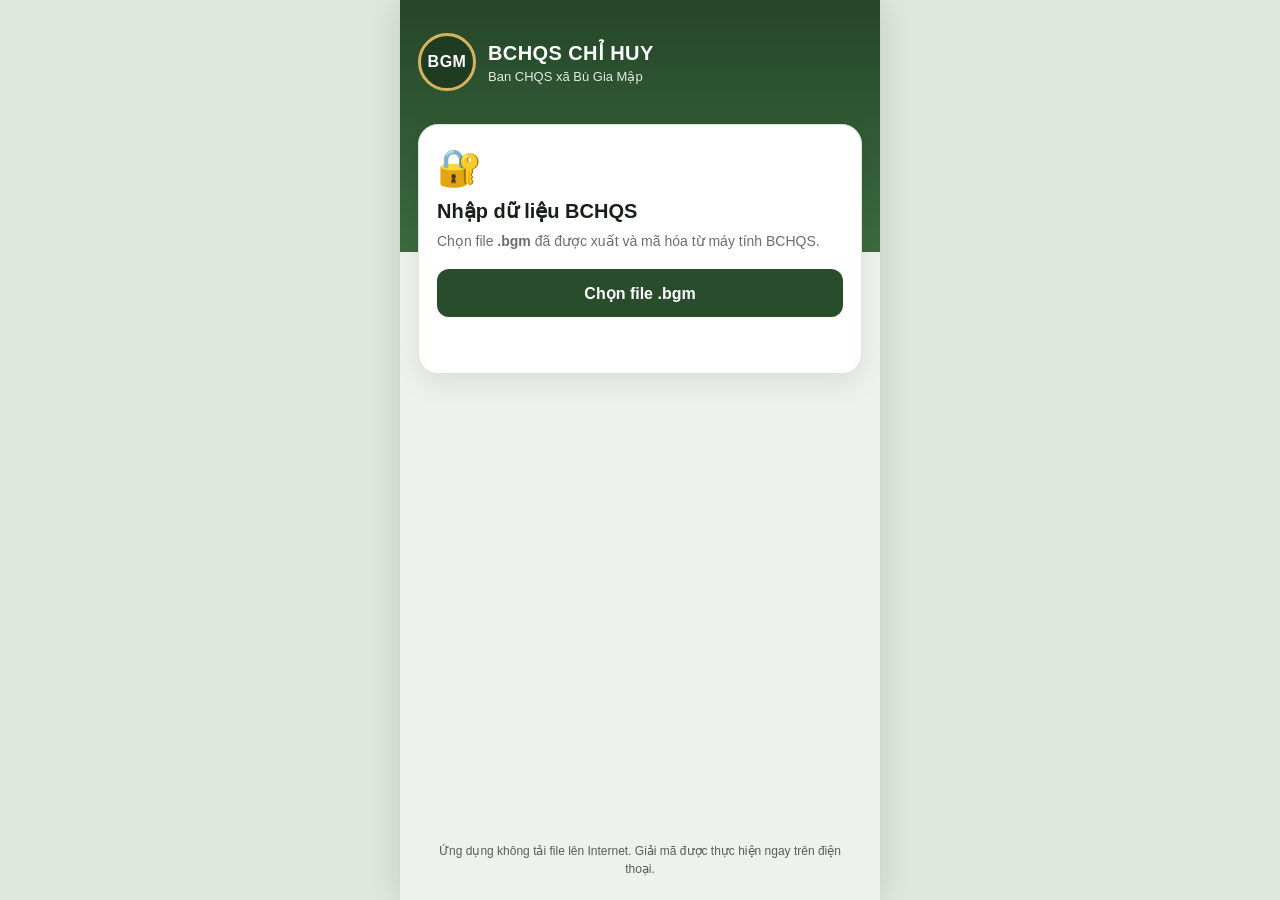
==== index.html @ dd9fc285 "Add files via upload" ====
<!doctype html>
<html lang="vi">
<head>
  <meta charset="utf-8">
  <meta name="viewport" content="width=device-width,initial-scale=1,maximum-scale=1,user-scalable=no,viewport-fit=cover">
  <meta name="theme-color" content="#294d2c">
  <meta name="apple-mobile-web-app-capable" content="yes">
  <meta name="apple-mobile-web-app-status-bar-style" content="black-translucent">
  <meta name="apple-mobile-web-app-title" content="BCHQS Chỉ huy">
  <title>BCHQS Chỉ huy</title>
  <link rel="manifest" href="./manifest.webmanifest">
  <link rel="apple-touch-icon" href="./icons/icon-180.png">
  <link rel="icon" href="./icons/icon-192.png">
  <link rel="stylesheet" href="./style.css">
</head>
<body>
  <div id="app" class="app-shell">
    <section id="gate" class="gate screen active">
      <div class="brand-card">
        <div class="brand-mark">BGM</div>
        <div>
          <h1>BCHQS CHỈ HUY</h1>
          <p>Ban CHQS xã Bù Gia Mập</p>
        </div>
      </div>

      <div class="gate-card">
        <div class="lock-icon">🔐</div>
        <h2 id="gateTitle">Nhập dữ liệu BCHQS</h2>
        <p id="gateHint">Chọn file <b>.bgm</b> đã được xuất và mã hóa từ máy tính BCHQS.</p>

        <label class="file-btn">
          <input id="bgmFile" type="file" accept=".bgm,application/octet-stream,application/json" hidden>
          <span>Chọn file .bgm</span>
        </label>

        <div id="selectedFile" class="selected-file hidden"></div>

        <div id="passwordBlock" class="password-block hidden">
          <label for="password">Mật khẩu mở khóa</label>
          <div class="password-row">
            <input id="password" type="password" inputmode="text" autocomplete="off" placeholder="Nhập mật khẩu">
            <button id="togglePassword" class="icon-btn" type="button" aria-label="Hiện mật khẩu">👁</button>
          </div>
          <button id="unlockBtn" class="primary-btn" type="button">Mở khóa dữ liệu</button>
        </div>

        <button id="reuseBtn" class="secondary-btn hidden" type="button">Mở file đã lưu trên máy</button>
        <div id="gateMsg" class="message"></div>
      </div>

      <div class="privacy-note">Ứng dụng không tải file lên Internet. Giải mã được thực hiện ngay trên điện thoại.</div>
    </section>

    <section id="main" class="screen main-screen">
      <header class="topbar">
        <div>
          <div class="eyebrow">BCHQS CHỈ HUY</div>
          <div id="syncTime" class="sync-time">Chưa có dữ liệu</div>
        </div>
        <div class="top-actions">
          <button id="importAgainBtn" class="top-btn" type="button" title="Nhập file mới">↻</button>
          <button id="lockBtn" class="top-btn" type="button" title="Khóa">🔒</button>
        </div>
      </header>

      <div id="staleBanner" class="stale-banner hidden"></div>
      <div id="offlineBanner" class="offline-banner hidden">Đang ngoại tuyến · dữ liệu trong máy vẫn xem được</div>

      <main id="content" class="content-scroll">
        <section class="tab-page active" data-page="overview">
          <div id="kpis" class="kpi-grid"></div>
          <div class="panel">
            <div class="panel-title">Cần chú ý</div>
            <div id="attentionList" class="list-stack"></div>
          </div>
          <div class="panel">
            <div class="panel-title">Nhiệm vụ gần hạn</div>
            <div id="nearDueList" class="list-stack"></div>
          </div>
        </section>

        <section class="tab-page" data-page="tasks">
          <div class="search-wrap"><input id="taskSearch" class="search-input" placeholder="Tìm nhiệm vụ, người thực hiện..."></div>
          <div id="taskList" class="list-stack"></div>
        </section>

        <section class="tab-page" data-page="guard">
          <div id="guardList" class="list-stack"></div>
        </section>

        <section class="tab-page" data-page="alerts">
          <div id="alertList" class="list-stack"></div>
        </section>
      </main>

      <nav class="bottom-nav">
        <button class="nav-btn active" data-nav="overview"><span>⌂</span><small>Tổng quan</small></button>
        <button class="nav-btn" data-nav="tasks"><span>✓</span><small>Nhiệm vụ</small></button>
        <button class="nav-btn" data-nav="guard"><span>◉</span><small>Trực gác</small></button>
        <button class="nav-btn" data-nav="alerts"><span>!</span><small>Cảnh báo</small></button>
      </nav>
    </section>
  </div>

  <div id="detailModal" class="modal-back hidden" role="dialog" aria-modal="true">
    <div class="modal-card">
      <div class="modal-head">
        <strong id="detailTitle">Chi tiết</strong>
        <button id="detailClose" class="close-btn" type="button">×</button>
      </div>
      <div id="detailBody" class="modal-body"></div>
    </div>
  </div>

  <script src="./app.js"></script>
</body>
</html>
---- style.css ----
:root{
  --green:#294d2c;--green2:#3e6840;--gold:#d7b25a;--bg:#eef2ec;--card:#fff;--text:#172018;--muted:#667168;
  --danger:#a92e2e;--warn:#9b6d18;--ok:#2e6d3a;--border:#dfe5dc;
}
*{box-sizing:border-box;-webkit-tap-highlight-color:transparent}
html,body{margin:0;width:100%;height:100%;overflow:hidden;background:#dfe6dc;font-family:-apple-system,BlinkMacSystemFont,"Segoe UI",Roboto,Arial,sans-serif;color:var(--text);touch-action:pan-y}
body{-webkit-user-select:none;user-select:none;overscroll-behavior:none}
input,textarea{-webkit-user-select:text;user-select:text}
button,input{font:inherit}
button{touch-action:manipulation}
.app-shell{width:100%;max-width:480px;height:100dvh;margin:0 auto;background:var(--bg);overflow:hidden;position:relative;box-shadow:0 0 28px rgba(0,0,0,.12)}
.screen{display:none;height:100%;width:100%}.screen.active{display:flex}
.gate{flex-direction:column;padding:calc(18px + env(safe-area-inset-top)) 18px calc(22px + env(safe-area-inset-bottom));gap:18px;background:linear-gradient(180deg,#254628 0,#3c6b40 28%,#eef2ec 28%)}
.brand-card{display:flex;align-items:center;gap:12px;color:#fff;min-height:88px}.brand-mark{width:58px;height:58px;border-radius:50%;border:3px solid var(--gold);display:grid;place-items:center;font-weight:900;background:#1f3b22;letter-spacing:.5px}.brand-card h1{margin:0;font-size:20px;letter-spacing:.4px}.brand-card p{margin:4px 0 0;opacity:.88;font-size:13px}
.gate-card{background:#fff;border:1px solid var(--border);border-radius:20px;padding:22px 18px;box-shadow:0 10px 28px rgba(0,0,0,.08)}.lock-icon{font-size:36px}.gate-card h2{margin:10px 0 8px;font-size:20px}.gate-card p{margin:0 0 18px;color:var(--muted);line-height:1.45;font-size:14px}
.file-btn,.primary-btn,.secondary-btn{display:flex;align-items:center;justify-content:center;width:100%;min-height:48px;border-radius:12px;font-weight:750;border:0;cursor:pointer}.file-btn,.primary-btn{background:var(--green);color:#fff}.secondary-btn{margin-top:10px;background:#eef3ed;color:var(--green);border:1px solid #cfd8cd}.selected-file{margin:14px 0 0;padding:12px;border-radius:10px;background:#f4f7f3;color:#344039;font-size:13px;word-break:break-word;border:1px solid #e2e8e0}.password-block{margin-top:14px}.password-block label{display:block;font-size:13px;font-weight:700;margin-bottom:7px}.password-row{display:flex;gap:8px;margin-bottom:10px}.password-row input{flex:1;min-width:0;border:1px solid #cfd8cd;border-radius:11px;padding:0 13px;height:46px;font-size:16px;background:#fff}.password-row input:focus,.search-input:focus{outline:2px solid rgba(62,104,64,.25);border-color:var(--green2)}.icon-btn{width:46px;border-radius:11px;border:1px solid #cfd8cd;background:#fff}.message{min-height:22px;margin-top:12px;font-size:13px;font-weight:650;line-height:1.4}.message.error{color:var(--danger)}.message.ok{color:var(--ok)}.privacy-note{margin-top:auto;text-align:center;color:#536058;font-size:12px;line-height:1.5;padding:0 10px}.hidden{display:none!important}
.main-screen{flex-direction:column;background:var(--bg)}.topbar{flex:0 0 auto;padding:calc(11px + env(safe-area-inset-top)) 14px 11px;background:var(--green);color:#fff;display:flex;justify-content:space-between;align-items:center;gap:12px;border-bottom:3px solid var(--gold)}.eyebrow{font-size:12px;font-weight:850;letter-spacing:.7px}.sync-time{font-size:12px;opacity:.88;margin-top:3px}.top-actions{display:flex;gap:8px}.top-btn{width:39px;height:39px;border-radius:10px;border:1px solid rgba(255,255,255,.22);background:rgba(255,255,255,.10);color:#fff;font-size:17px}.stale-banner,.offline-banner{padding:7px 12px;text-align:center;font-size:12px;font-weight:750}.stale-banner{background:#fff2cf;color:#76530d;border-bottom:1px solid #f1dda6}.offline-banner{background:#e9eef7;color:#39516f;border-bottom:1px solid #d9e1ee}
.content-scroll{flex:1;overflow-y:auto;overflow-x:hidden;padding:12px 12px calc(88px + env(safe-area-inset-bottom));-webkit-overflow-scrolling:touch;overscroll-behavior:contain}.tab-page{display:none}.tab-page.active{display:block}.kpi-grid{display:grid;grid-template-columns:1fr 1fr;gap:10px}.kpi{background:#fff;border:1px solid var(--border);border-radius:15px;padding:14px;min-height:94px;box-shadow:0 3px 12px rgba(0,0,0,.04)}.kpi small{display:block;color:var(--muted);font-size:11px;font-weight:800;line-height:1.25}.kpi strong{display:block;font-size:28px;margin-top:8px}.kpi.warn strong{color:var(--warn)}.kpi.danger strong{color:var(--danger)}.panel{margin-top:12px;background:#fff;border:1px solid var(--border);border-radius:15px;overflow:hidden}.panel-title{font-size:14px;font-weight:850;padding:13px 14px;border-bottom:1px solid var(--border);background:#fafcf9}.list-stack{display:flex;flex-direction:column;gap:9px}.panel .list-stack{padding:10px}.item-card{background:#fff;border:1px solid var(--border);border-radius:13px;padding:12px;box-shadow:0 2px 8px rgba(0,0,0,.035)}.item-card.clickable{cursor:pointer}.item-top{display:flex;justify-content:space-between;gap:8px;align-items:flex-start}.item-title{font-size:14px;font-weight:800;line-height:1.35}.item-sub{margin-top:5px;color:var(--muted);font-size:12px;line-height:1.4}.badge{display:inline-flex;align-items:center;justify-content:center;white-space:nowrap;border-radius:999px;padding:4px 7px;font-size:10px;font-weight:850}.badge.ok{background:#e8f4e9;color:#2f6c39}.badge.warn{background:#fff1cf;color:#855d11}.badge.danger{background:#fde6e6;color:#9a2d2d}.badge.muted{background:#eef1ee;color:#59645c}.meta-row{display:flex;gap:7px;flex-wrap:wrap;margin-top:8px}.meta-chip{font-size:11px;padding:4px 7px;border-radius:8px;background:#f3f6f2;color:#566157}.search-wrap{position:sticky;top:0;z-index:2;padding-bottom:10px;background:linear-gradient(var(--bg) 75%,rgba(238,242,236,0))}.search-input{width:100%;height:44px;border-radius:12px;border:1px solid #cfd8cd;padding:0 13px;background:#fff;font-size:15px}.empty{padding:22px 12px;text-align:center;color:var(--muted);font-size:13px}
.bottom-nav{position:absolute;left:0;right:0;bottom:0;height:calc(66px + env(safe-area-inset-bottom));padding:6px 8px env(safe-area-inset-bottom);display:grid;grid-template-columns:repeat(4,1fr);background:rgba(255,255,255,.96);border-top:1px solid #d8dfd6;backdrop-filter:blur(10px)}.nav-btn{border:0;background:transparent;color:#687269;display:flex;flex-direction:column;align-items:center;justify-content:center;gap:2px;border-radius:10px}.nav-btn span{font-size:19px;font-weight:900}.nav-btn small{font-size:10px;font-weight:800}.nav-btn.active{color:var(--green);background:#eef4ed}
.modal-back{position:fixed;inset:0;background:rgba(0,0,0,.42);display:flex;align-items:flex-end;justify-content:center;z-index:50;touch-action:none}.modal-card{width:100%;max-width:480px;max-height:82dvh;background:#fff;border-radius:20px 20px 0 0;overflow:hidden;box-shadow:0 -10px 30px rgba(0,0,0,.2);padding-bottom:env(safe-area-inset-bottom)}.modal-head{display:flex;align-items:center;justify-content:space-between;padding:15px 16px;border-bottom:1px solid var(--border)}.modal-head strong{font-size:16px}.close-btn{width:34px;height:34px;border:0;border-radius:50%;background:#eef1ee;font-size:23px;color:#344037}.modal-body{padding:14px 16px;overflow-y:auto;max-height:calc(82dvh - 64px);-webkit-overflow-scrolling:touch}.detail-row{padding:10px 0;border-bottom:1px solid #edf0ec}.detail-row:last-child{border-bottom:0}.detail-row small{display:block;color:var(--muted);font-weight:700;margin-bottom:4px}.detail-row div{font-size:14px;line-height:1.45;word-break:break-word}
@media (orientation:landscape) and (max-height:520px){.bottom-nav{height:56px;padding-bottom:0}.content-scroll{padding-bottom:68px}.gate{overflow-y:auto}}
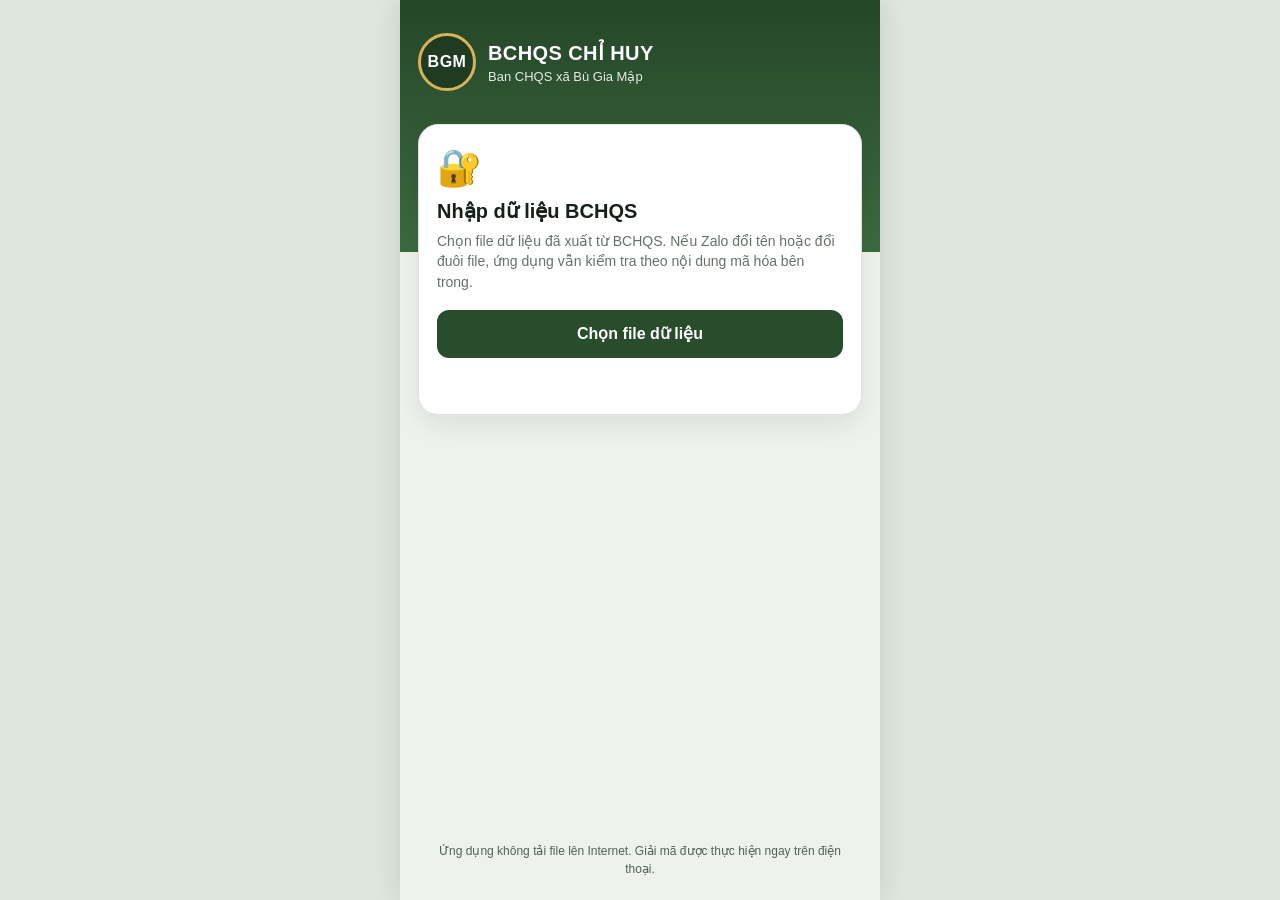
==== commit f1a88d49: "Add files via upload" ====
--- a/index.html
+++ b/index.html
@@ -27,11 +27,11 @@
       <div class="gate-card">
         <div class="lock-icon">🔐</div>
         <h2 id="gateTitle">Nhập dữ liệu BCHQS</h2>
-        <p id="gateHint">Chọn file <b>.bgm</b> đã được xuất và mã hóa từ máy tính BCHQS.</p>
+        <p id="gateHint">Chọn file dữ liệu đã xuất từ BCHQS. Nếu Zalo đổi tên hoặc đổi đuôi file, ứng dụng vẫn kiểm tra theo nội dung mã hóa bên trong.</p>
 
         <label class="file-btn">
-          <input id="bgmFile" type="file" accept=".bgm,application/octet-stream,application/json" hidden>
-          <span>Chọn file .bgm</span>
+          <input id="bgmFile" type="file" hidden>
+          <span>Chọn file dữ liệu</span>
         </label>
 
         <div id="selectedFile" class="selected-file hidden"></div>
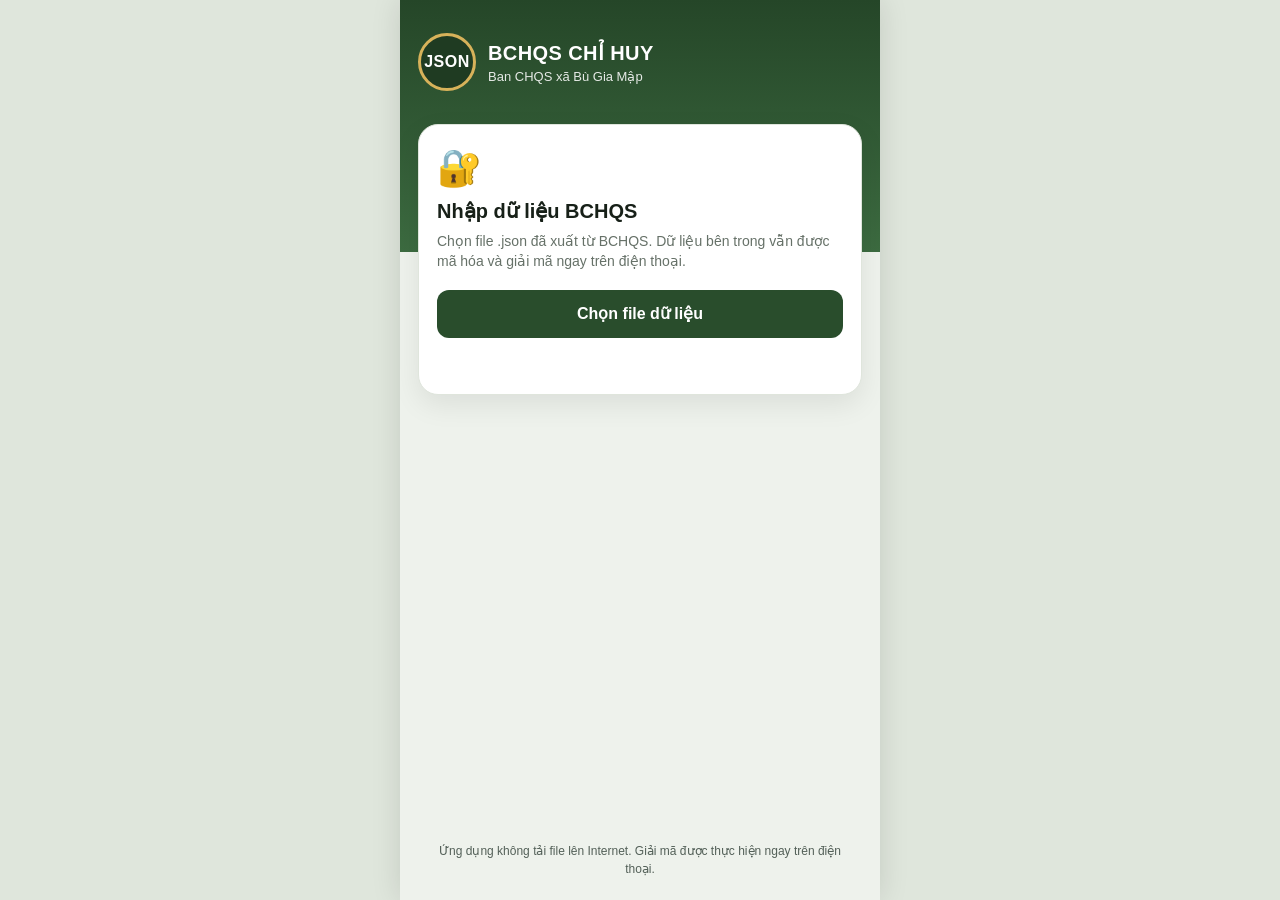
==== commit 53cb3ab3: "Add files via upload" ====
--- a/index.html
+++ b/index.html
@@ -17,7 +17,7 @@
   <div id="app" class="app-shell">
     <section id="gate" class="gate screen active">
       <div class="brand-card">
-        <div class="brand-mark">BGM</div>
+        <div class="brand-mark">JSON</div>
         <div>
           <h1>BCHQS CHỈ HUY</h1>
           <p>Ban CHQS xã Bù Gia Mập</p>
@@ -27,10 +27,10 @@
       <div class="gate-card">
         <div class="lock-icon">🔐</div>
         <h2 id="gateTitle">Nhập dữ liệu BCHQS</h2>
-        <p id="gateHint">Chọn file dữ liệu đã xuất từ BCHQS. Nếu Zalo đổi tên hoặc đổi đuôi file, ứng dụng vẫn kiểm tra theo nội dung mã hóa bên trong.</p>
+        <p id="gateHint">Chọn file .json đã xuất từ BCHQS. Dữ liệu bên trong vẫn được mã hóa và giải mã ngay trên điện thoại.</p>
 
         <label class="file-btn">
-          <input id="bgmFile" type="file" hidden>
+          <input id="bgmFile" type="file" accept=".json,application/json" hidden>
           <span>Chọn file dữ liệu</span>
         </label>
 
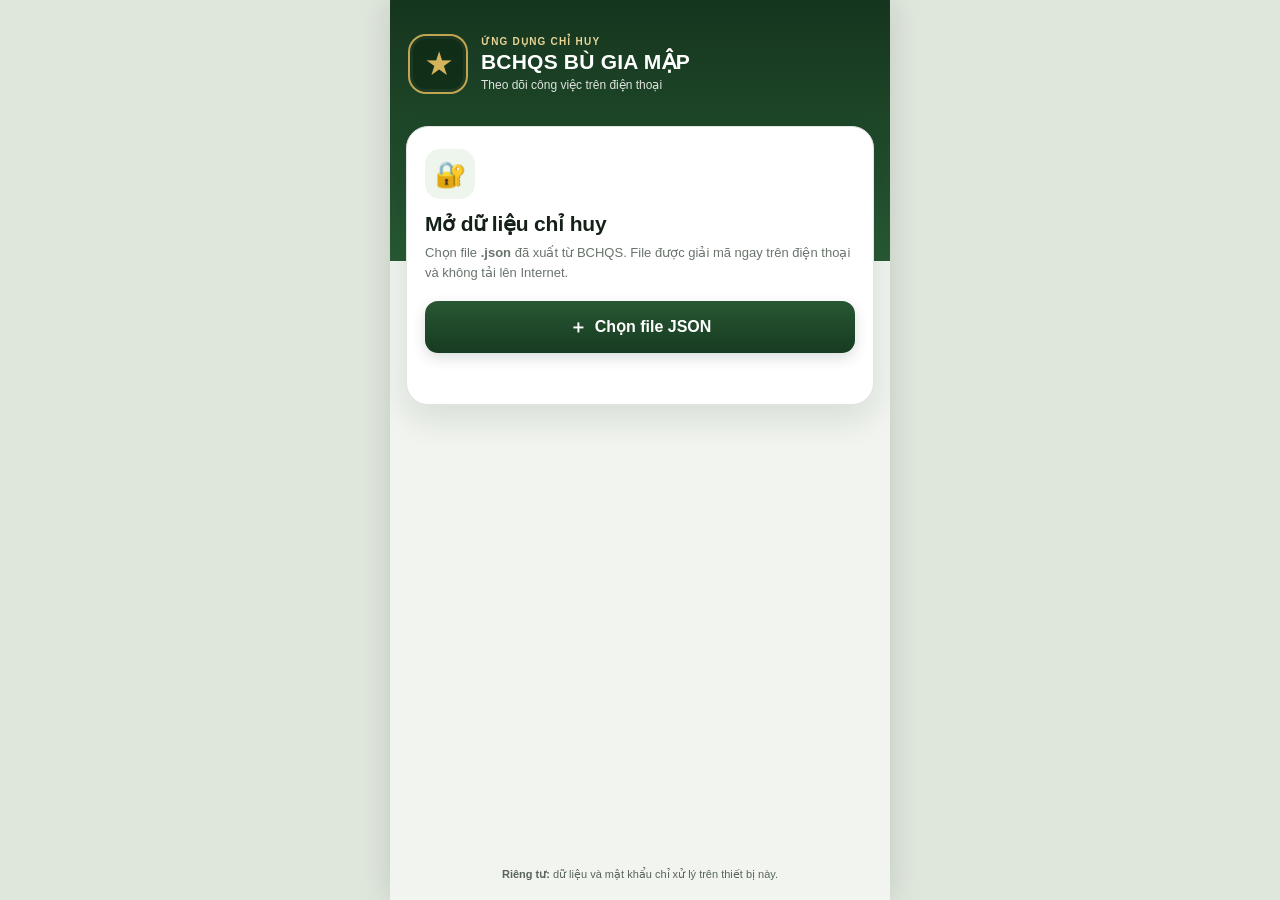
==== commit 0dee7352: "Add files via upload" ====
--- a/index.html
+++ b/index.html
@@ -3,7 +3,7 @@
 <head>
   <meta charset="utf-8">
   <meta name="viewport" content="width=device-width,initial-scale=1,maximum-scale=1,user-scalable=no,viewport-fit=cover">
-  <meta name="theme-color" content="#294d2c">
+  <meta name="theme-color" content="#173b21">
   <meta name="apple-mobile-web-app-capable" content="yes">
   <meta name="apple-mobile-web-app-status-bar-style" content="black-translucent">
   <meta name="apple-mobile-web-app-title" content="BCHQS Chỉ huy">
@@ -17,21 +17,22 @@
   <div id="app" class="app-shell">
     <section id="gate" class="gate screen active">
       <div class="brand-card">
-        <div class="brand-mark">JSON</div>
+        <div class="brand-mark">★</div>
         <div>
-          <h1>BCHQS CHỈ HUY</h1>
-          <p>Ban CHQS xã Bù Gia Mập</p>
+          <div class="brand-kicker">ỨNG DỤNG CHỈ HUY</div>
+          <h1>BCHQS BÙ GIA MẬP</h1>
+          <p>Theo dõi công việc trên điện thoại</p>
         </div>
       </div>
 
       <div class="gate-card">
-        <div class="lock-icon">🔐</div>
-        <h2 id="gateTitle">Nhập dữ liệu BCHQS</h2>
-        <p id="gateHint">Chọn file .json đã xuất từ BCHQS. Dữ liệu bên trong vẫn được mã hóa và giải mã ngay trên điện thoại.</p>
+        <div class="gate-icon">🔐</div>
+        <h2 id="gateTitle">Mở dữ liệu chỉ huy</h2>
+        <p id="gateHint">Chọn file <b>.json</b> đã xuất từ BCHQS. File được giải mã ngay trên điện thoại và không tải lên Internet.</p>
 
         <label class="file-btn">
           <input id="bgmFile" type="file" accept=".json,application/json" hidden>
-          <span>Chọn file dữ liệu</span>
+          <span class="btn-icon">＋</span><span>Chọn file JSON</span>
         </label>
 
         <div id="selectedFile" class="selected-file hidden"></div>
@@ -42,69 +43,94 @@
             <input id="password" type="password" inputmode="text" autocomplete="off" placeholder="Nhập mật khẩu">
             <button id="togglePassword" class="icon-btn" type="button" aria-label="Hiện mật khẩu">👁</button>
           </div>
-          <button id="unlockBtn" class="primary-btn" type="button">Mở khóa dữ liệu</button>
+          <button id="unlockBtn" class="primary-btn" type="button"><span class="btn-icon">✓</span><span>Mở dữ liệu</span></button>
         </div>
 
-        <button id="reuseBtn" class="secondary-btn hidden" type="button">Mở file đã lưu trên máy</button>
+        <button id="reuseBtn" class="secondary-btn hidden" type="button">Mở lại file gần nhất</button>
         <div id="gateMsg" class="message"></div>
       </div>
 
-      <div class="privacy-note">Ứng dụng không tải file lên Internet. Giải mã được thực hiện ngay trên điện thoại.</div>
+      <div class="privacy-note"><b>Riêng tư:</b> dữ liệu và mật khẩu chỉ xử lý trên thiết bị này.</div>
     </section>
 
     <section id="main" class="screen main-screen">
       <header class="topbar">
-        <div>
-          <div class="eyebrow">BCHQS CHỈ HUY</div>
-          <div id="syncTime" class="sync-time">Chưa có dữ liệu</div>
+        <div class="top-brand">
+          <div class="top-emblem">★</div>
+          <div class="top-brand-text">
+            <div class="eyebrow">BCHQS CHỈ HUY</div>
+            <div id="syncTime" class="sync-time">Chưa có dữ liệu</div>
+          </div>
         </div>
         <div class="top-actions">
-          <button id="importAgainBtn" class="top-btn" type="button" title="Nhập file mới">↻</button>
-          <button id="lockBtn" class="top-btn" type="button" title="Khóa">🔒</button>
+          <button id="importAgainBtn" class="top-btn" type="button" title="Nhập file mới" aria-label="Nhập file mới">↻</button>
+          <button id="lockBtn" class="top-btn" type="button" title="Khóa ứng dụng" aria-label="Khóa ứng dụng">🔒</button>
         </div>
       </header>
 
       <div id="staleBanner" class="stale-banner hidden"></div>
-      <div id="offlineBanner" class="offline-banner hidden">Đang ngoại tuyến · dữ liệu trong máy vẫn xem được</div>
+      <div id="offlineBanner" class="offline-banner hidden">Đang ngoại tuyến · dữ liệu đã lưu vẫn xem được</div>
 
       <main id="content" class="content-scroll">
         <section class="tab-page active" data-page="overview">
+          <div class="page-heading">
+            <div><small>TỔNG QUAN</small><h2>Tình hình xử lý</h2></div>
+            <span class="page-badge">Chỉ huy</span>
+          </div>
           <div id="kpis" class="kpi-grid"></div>
-          <div class="panel">
-            <div class="panel-title">Cần chú ý</div>
+          <div class="panel attention-panel">
+            <div class="panel-title"><span>⚠</span><div><b>Cần chú ý</b><small>Việc cần xem trước</small></div></div>
             <div id="attentionList" class="list-stack"></div>
           </div>
           <div class="panel">
-            <div class="panel-title">Nhiệm vụ gần hạn</div>
+            <div class="panel-title"><span>◷</span><div><b>Gần đến hạn</b><small>Sắp xếp theo hạn xử lý</small></div></div>
             <div id="nearDueList" class="list-stack"></div>
           </div>
         </section>
 
         <section class="tab-page" data-page="tasks">
-          <div class="search-wrap"><input id="taskSearch" class="search-input" placeholder="Tìm nhiệm vụ, người thực hiện..."></div>
-          <div id="taskList" class="list-stack"></div>
+          <div class="page-heading compact-heading">
+            <div><small>CÔNG VIỆC</small><h2>Nhiệm vụ & Văn bản</h2></div>
+            <span id="taskCountLabel" class="page-badge">0 việc</span>
+          </div>
+          <div class="search-wrap"><input id="taskSearch" class="search-input" placeholder="🔎  Tìm nội dung hoặc người thực hiện..."></div>
+          <div id="taskFilters" class="filter-strip">
+            <button class="filter-btn active" data-filter="all">Tất cả <b id="filterCountAll">0</b></button>
+            <button class="filter-btn" data-filter="incoming">VB đến <b id="filterCountIncoming">0</b></button>
+            <button class="filter-btn danger-filter" data-filter="overdue">Quá hạn <b id="filterCountOverdue">0</b></button>
+            <button class="filter-btn warn-filter" data-filter="soon">Sắp hạn <b id="filterCountSoon">0</b></button>
+            <button class="filter-btn" data-filter="done">Đã xong <b id="filterCountDone">0</b></button>
+          </div>
+          <div id="taskList" class="list-stack task-list"></div>
         </section>
 
         <section class="tab-page" data-page="guard">
+          <div class="page-heading compact-heading">
+            <div><small>TRỰC GÁC</small><h2>Ca trực hiện tại</h2></div>
+          </div>
           <div id="guardList" class="list-stack"></div>
         </section>
 
         <section class="tab-page" data-page="alerts">
+          <div class="page-heading compact-heading">
+            <div><small>CẢNH BÁO</small><h2>Thông tin cần xử lý</h2></div>
+          </div>
           <div id="alertList" class="list-stack"></div>
         </section>
       </main>
 
       <nav class="bottom-nav">
-        <button class="nav-btn active" data-nav="overview"><span>⌂</span><small>Tổng quan</small></button>
-        <button class="nav-btn" data-nav="tasks"><span>✓</span><small>Nhiệm vụ</small></button>
-        <button class="nav-btn" data-nav="guard"><span>◉</span><small>Trực gác</small></button>
-        <button class="nav-btn" data-nav="alerts"><span>!</span><small>Cảnh báo</small></button>
+        <button class="nav-btn active" data-nav="overview"><span class="nav-icon">⌂</span><small>Tổng quan</small></button>
+        <button class="nav-btn" data-nav="tasks"><span class="nav-icon">☑</span><small>Công việc</small></button>
+        <button class="nav-btn" data-nav="guard"><span class="nav-icon">◉</span><small>Trực gác</small></button>
+        <button class="nav-btn" data-nav="alerts"><span class="nav-icon">!</span><small>Cảnh báo</small></button>
       </nav>
     </section>
   </div>
 
   <div id="detailModal" class="modal-back hidden" role="dialog" aria-modal="true">
     <div class="modal-card">
+      <div class="modal-grip"></div>
       <div class="modal-head">
         <strong id="detailTitle">Chi tiết</strong>
         <button id="detailClose" class="close-btn" type="button">×</button>
--- a/style.css
+++ b/style.css
@@ -1,21 +1,50 @@
 :root{
-  --green:#294d2c;--green2:#3e6840;--gold:#d7b25a;--bg:#eef2ec;--card:#fff;--text:#172018;--muted:#667168;
-  --danger:#a92e2e;--warn:#9b6d18;--ok:#2e6d3a;--border:#dfe5dc;
+  --green:#173b21;--green2:#285733;--green3:#3e7147;--gold:#d5b35a;
+  --bg:#f1f4ef;--card:#fff;--text:#142018;--muted:#69746c;--border:#dfe6dd;
+  --danger:#a62d2d;--danger-bg:#fff0f0;--warn:#8a6419;--warn-bg:#fff5d9;--ok:#2e6d3a;--ok-bg:#eaf6ec;
+  --shadow:0 7px 22px rgba(22,50,28,.07);
 }
 *{box-sizing:border-box;-webkit-tap-highlight-color:transparent}
 html,body{margin:0;width:100%;height:100%;overflow:hidden;background:#dfe6dc;font-family:-apple-system,BlinkMacSystemFont,"Segoe UI",Roboto,Arial,sans-serif;color:var(--text);touch-action:pan-y}
 body{-webkit-user-select:none;user-select:none;overscroll-behavior:none}
 input,textarea{-webkit-user-select:text;user-select:text}
-button,input{font:inherit}
-button{touch-action:manipulation}
-.app-shell{width:100%;max-width:480px;height:100dvh;margin:0 auto;background:var(--bg);overflow:hidden;position:relative;box-shadow:0 0 28px rgba(0,0,0,.12)}
+button,input{font:inherit}button{touch-action:manipulation}.hidden{display:none!important}
+.app-shell{width:100%;max-width:500px;height:100dvh;margin:0 auto;background:var(--bg);overflow:hidden;position:relative;box-shadow:0 0 32px rgba(0,0,0,.13)}
 .screen{display:none;height:100%;width:100%}.screen.active{display:flex}
-.gate{flex-direction:column;padding:calc(18px + env(safe-area-inset-top)) 18px calc(22px + env(safe-area-inset-bottom));gap:18px;background:linear-gradient(180deg,#254628 0,#3c6b40 28%,#eef2ec 28%)}
-.brand-card{display:flex;align-items:center;gap:12px;color:#fff;min-height:88px}.brand-mark{width:58px;height:58px;border-radius:50%;border:3px solid var(--gold);display:grid;place-items:center;font-weight:900;background:#1f3b22;letter-spacing:.5px}.brand-card h1{margin:0;font-size:20px;letter-spacing:.4px}.brand-card p{margin:4px 0 0;opacity:.88;font-size:13px}
-.gate-card{background:#fff;border:1px solid var(--border);border-radius:20px;padding:22px 18px;box-shadow:0 10px 28px rgba(0,0,0,.08)}.lock-icon{font-size:36px}.gate-card h2{margin:10px 0 8px;font-size:20px}.gate-card p{margin:0 0 18px;color:var(--muted);line-height:1.45;font-size:14px}
-.file-btn,.primary-btn,.secondary-btn{display:flex;align-items:center;justify-content:center;width:100%;min-height:48px;border-radius:12px;font-weight:750;border:0;cursor:pointer}.file-btn,.primary-btn{background:var(--green);color:#fff}.secondary-btn{margin-top:10px;background:#eef3ed;color:var(--green);border:1px solid #cfd8cd}.selected-file{margin:14px 0 0;padding:12px;border-radius:10px;background:#f4f7f3;color:#344039;font-size:13px;word-break:break-word;border:1px solid #e2e8e0}.password-block{margin-top:14px}.password-block label{display:block;font-size:13px;font-weight:700;margin-bottom:7px}.password-row{display:flex;gap:8px;margin-bottom:10px}.password-row input{flex:1;min-width:0;border:1px solid #cfd8cd;border-radius:11px;padding:0 13px;height:46px;font-size:16px;background:#fff}.password-row input:focus,.search-input:focus{outline:2px solid rgba(62,104,64,.25);border-color:var(--green2)}.icon-btn{width:46px;border-radius:11px;border:1px solid #cfd8cd;background:#fff}.message{min-height:22px;margin-top:12px;font-size:13px;font-weight:650;line-height:1.4}.message.error{color:var(--danger)}.message.ok{color:var(--ok)}.privacy-note{margin-top:auto;text-align:center;color:#536058;font-size:12px;line-height:1.5;padding:0 10px}.hidden{display:none!important}
-.main-screen{flex-direction:column;background:var(--bg)}.topbar{flex:0 0 auto;padding:calc(11px + env(safe-area-inset-top)) 14px 11px;background:var(--green);color:#fff;display:flex;justify-content:space-between;align-items:center;gap:12px;border-bottom:3px solid var(--gold)}.eyebrow{font-size:12px;font-weight:850;letter-spacing:.7px}.sync-time{font-size:12px;opacity:.88;margin-top:3px}.top-actions{display:flex;gap:8px}.top-btn{width:39px;height:39px;border-radius:10px;border:1px solid rgba(255,255,255,.22);background:rgba(255,255,255,.10);color:#fff;font-size:17px}.stale-banner,.offline-banner{padding:7px 12px;text-align:center;font-size:12px;font-weight:750}.stale-banner{background:#fff2cf;color:#76530d;border-bottom:1px solid #f1dda6}.offline-banner{background:#e9eef7;color:#39516f;border-bottom:1px solid #d9e1ee}
-.content-scroll{flex:1;overflow-y:auto;overflow-x:hidden;padding:12px 12px calc(88px + env(safe-area-inset-bottom));-webkit-overflow-scrolling:touch;overscroll-behavior:contain}.tab-page{display:none}.tab-page.active{display:block}.kpi-grid{display:grid;grid-template-columns:1fr 1fr;gap:10px}.kpi{background:#fff;border:1px solid var(--border);border-radius:15px;padding:14px;min-height:94px;box-shadow:0 3px 12px rgba(0,0,0,.04)}.kpi small{display:block;color:var(--muted);font-size:11px;font-weight:800;line-height:1.25}.kpi strong{display:block;font-size:28px;margin-top:8px}.kpi.warn strong{color:var(--warn)}.kpi.danger strong{color:var(--danger)}.panel{margin-top:12px;background:#fff;border:1px solid var(--border);border-radius:15px;overflow:hidden}.panel-title{font-size:14px;font-weight:850;padding:13px 14px;border-bottom:1px solid var(--border);background:#fafcf9}.list-stack{display:flex;flex-direction:column;gap:9px}.panel .list-stack{padding:10px}.item-card{background:#fff;border:1px solid var(--border);border-radius:13px;padding:12px;box-shadow:0 2px 8px rgba(0,0,0,.035)}.item-card.clickable{cursor:pointer}.item-top{display:flex;justify-content:space-between;gap:8px;align-items:flex-start}.item-title{font-size:14px;font-weight:800;line-height:1.35}.item-sub{margin-top:5px;color:var(--muted);font-size:12px;line-height:1.4}.badge{display:inline-flex;align-items:center;justify-content:center;white-space:nowrap;border-radius:999px;padding:4px 7px;font-size:10px;font-weight:850}.badge.ok{background:#e8f4e9;color:#2f6c39}.badge.warn{background:#fff1cf;color:#855d11}.badge.danger{background:#fde6e6;color:#9a2d2d}.badge.muted{background:#eef1ee;color:#59645c}.meta-row{display:flex;gap:7px;flex-wrap:wrap;margin-top:8px}.meta-chip{font-size:11px;padding:4px 7px;border-radius:8px;background:#f3f6f2;color:#566157}.search-wrap{position:sticky;top:0;z-index:2;padding-bottom:10px;background:linear-gradient(var(--bg) 75%,rgba(238,242,236,0))}.search-input{width:100%;height:44px;border-radius:12px;border:1px solid #cfd8cd;padding:0 13px;background:#fff;font-size:15px}.empty{padding:22px 12px;text-align:center;color:var(--muted);font-size:13px}
-.bottom-nav{position:absolute;left:0;right:0;bottom:0;height:calc(66px + env(safe-area-inset-bottom));padding:6px 8px env(safe-area-inset-bottom);display:grid;grid-template-columns:repeat(4,1fr);background:rgba(255,255,255,.96);border-top:1px solid #d8dfd6;backdrop-filter:blur(10px)}.nav-btn{border:0;background:transparent;color:#687269;display:flex;flex-direction:column;align-items:center;justify-content:center;gap:2px;border-radius:10px}.nav-btn span{font-size:19px;font-weight:900}.nav-btn small{font-size:10px;font-weight:800}.nav-btn.active{color:var(--green);background:#eef4ed}
-.modal-back{position:fixed;inset:0;background:rgba(0,0,0,.42);display:flex;align-items:flex-end;justify-content:center;z-index:50;touch-action:none}.modal-card{width:100%;max-width:480px;max-height:82dvh;background:#fff;border-radius:20px 20px 0 0;overflow:hidden;box-shadow:0 -10px 30px rgba(0,0,0,.2);padding-bottom:env(safe-area-inset-bottom)}.modal-head{display:flex;align-items:center;justify-content:space-between;padding:15px 16px;border-bottom:1px solid var(--border)}.modal-head strong{font-size:16px}.close-btn{width:34px;height:34px;border:0;border-radius:50%;background:#eef1ee;font-size:23px;color:#344037}.modal-body{padding:14px 16px;overflow-y:auto;max-height:calc(82dvh - 64px);-webkit-overflow-scrolling:touch}.detail-row{padding:10px 0;border-bottom:1px solid #edf0ec}.detail-row:last-child{border-bottom:0}.detail-row small{display:block;color:var(--muted);font-weight:700;margin-bottom:4px}.detail-row div{font-size:14px;line-height:1.45;word-break:break-word}
-@media (orientation:landscape) and (max-height:520px){.bottom-nav{height:56px;padding-bottom:0}.content-scroll{padding-bottom:68px}.gate{overflow-y:auto}}
+
+/* MỞ DỮ LIỆU */
+.gate{flex-direction:column;padding:calc(16px + env(safe-area-inset-top)) 16px calc(18px + env(safe-area-inset-bottom));gap:14px;background:linear-gradient(180deg,#15351e 0,#285934 29%,#f1f4ef 29%)}
+.brand-card{display:flex;align-items:center;gap:13px;color:#fff;min-height:96px;padding:3px 2px}.brand-mark{width:60px;height:60px;flex:0 0 60px;border-radius:18px;border:2px solid rgba(213,179,90,.9);display:grid;place-items:center;font-weight:900;background:rgba(7,29,13,.46);font-size:28px;color:var(--gold);box-shadow:inset 0 0 0 3px rgba(255,255,255,.05)}
+.brand-kicker{font-size:10px;letter-spacing:1.2px;font-weight:850;color:#e9d596}.brand-card h1{margin:3px 0 0;font-size:21px;letter-spacing:.2px}.brand-card p{margin:4px 0 0;opacity:.86;font-size:12px}
+.gate-card{background:#fff;border:1px solid var(--border);border-radius:22px;padding:22px 18px 19px;box-shadow:0 14px 34px rgba(20,48,27,.11)}.gate-icon{width:50px;height:50px;border-radius:15px;background:#eef5ed;display:grid;place-items:center;font-size:25px}.gate-card h2{margin:13px 0 7px;font-size:21px;letter-spacing:-.2px}.gate-card p{margin:0 0 18px;color:var(--muted);line-height:1.52;font-size:13px}
+.file-btn,.primary-btn,.secondary-btn{display:flex;align-items:center;justify-content:center;gap:8px;width:100%;min-height:52px;border-radius:13px;font-weight:800;border:0;cursor:pointer}.file-btn,.primary-btn{background:linear-gradient(180deg,var(--green2),var(--green));color:#fff;box-shadow:0 5px 14px rgba(23,59,33,.16)}.secondary-btn{margin-top:10px;background:#f0f5ef;color:var(--green);border:1px solid #ced9cd}.btn-icon{font-size:18px;font-weight:900}.selected-file{margin:14px 0 0;padding:12px 13px;border-radius:11px;background:#f5f8f4;color:#344039;font-size:12px;word-break:break-word;border:1px solid #e2e8e0}.selected-file:before{content:"FILE  ";font-size:9px;font-weight:900;color:var(--green3);letter-spacing:.8px}
+.password-block{margin-top:15px}.password-block label{display:block;font-size:13px;font-weight:800;margin-bottom:7px}.password-row{display:flex;gap:8px;margin-bottom:10px}.password-row input{flex:1;min-width:0;border:1px solid #cbd6ca;border-radius:12px;padding:0 13px;height:49px;font-size:16px;background:#fff}.password-row input:focus,.search-input:focus{outline:3px solid rgba(62,113,71,.14);border-color:var(--green3)}.icon-btn{width:49px;border-radius:12px;border:1px solid #cbd6ca;background:#fff;font-size:17px}.message{min-height:21px;margin-top:11px;font-size:12px;font-weight:700;line-height:1.45}.message.error{color:var(--danger)}.message.ok{color:var(--ok)}.privacy-note{margin-top:auto;text-align:center;color:#59645c;font-size:11px;line-height:1.5;padding:0 8px}
+
+/* APP */
+.main-screen{flex-direction:column;background:var(--bg)}
+.topbar{flex:0 0 auto;padding:calc(10px + env(safe-area-inset-top)) 12px 10px;background:linear-gradient(135deg,#14351d,#24522f);color:#fff;display:flex;justify-content:space-between;align-items:center;gap:10px;border-bottom:2px solid var(--gold);box-shadow:0 3px 13px rgba(13,43,20,.16)}
+.top-brand{display:flex;align-items:center;gap:9px;min-width:0}.top-emblem{width:40px;height:40px;flex:0 0 40px;border-radius:12px;display:grid;place-items:center;border:1px solid rgba(213,179,90,.75);background:rgba(0,0,0,.12);color:var(--gold);font-size:20px}.top-brand-text{min-width:0}.eyebrow{font-size:12px;font-weight:900;letter-spacing:.65px}.sync-time{font-size:10.5px;opacity:.86;margin-top:3px;white-space:nowrap;overflow:hidden;text-overflow:ellipsis;max-width:255px}.top-actions{display:flex;gap:7px}.top-btn{width:41px;height:41px;border-radius:11px;border:1px solid rgba(255,255,255,.18);background:rgba(255,255,255,.09);color:#fff;font-size:17px;font-weight:800}
+.stale-banner,.offline-banner{padding:7px 12px;text-align:center;font-size:11px;font-weight:800}.stale-banner{background:#fff1cd;color:#77540c;border-bottom:1px solid #f1dda6}.offline-banner{background:#e9eef7;color:#39516f;border-bottom:1px solid #d9e1ee}
+.content-scroll{flex:1;overflow-y:auto;overflow-x:hidden;padding:13px 12px calc(91px + env(safe-area-inset-bottom));-webkit-overflow-scrolling:touch;overscroll-behavior:contain}.tab-page{display:none}.tab-page.active{display:block}
+.page-heading{display:flex;align-items:flex-end;justify-content:space-between;gap:10px;margin:1px 1px 12px}.page-heading small{display:block;font-size:9px;letter-spacing:1.05px;color:#718078;font-weight:900}.page-heading h2{margin:2px 0 0;font-size:22px;line-height:1.15;letter-spacing:-.4px}.compact-heading{margin-bottom:10px}.page-badge{flex:0 0 auto;background:#e7efe5;color:var(--green2);border:1px solid #d2ded0;padding:6px 9px;border-radius:999px;font-size:10px;font-weight:850}
+
+/* KPI */
+.kpi-grid{display:grid;grid-template-columns:1fr 1fr;gap:9px}.kpi{position:relative;background:#fff;border:1px solid var(--border);border-radius:17px;padding:13px 13px 12px;min-height:100px;box-shadow:var(--shadow);overflow:hidden}.kpi:before{content:"";position:absolute;left:0;top:0;bottom:0;width:4px;background:#6d9173}.kpi.warn:before{background:#d1a432}.kpi.danger:before{background:#c54a4a}.kpi-icon{position:absolute;right:11px;top:10px;width:29px;height:29px;border-radius:9px;background:#eff5ee;display:grid;place-items:center;font-size:14px}.kpi.warn .kpi-icon{background:var(--warn-bg)}.kpi.danger .kpi-icon{background:var(--danger-bg)}.kpi small{display:block;color:var(--muted);font-size:10px;font-weight:850;line-height:1.25;max-width:78px}.kpi strong{display:block;font-size:31px;line-height:1;margin-top:15px;letter-spacing:-1px}.kpi.warn strong{color:var(--warn)}.kpi.danger strong{color:var(--danger)}
+
+/* PANEL + CARD */
+.panel{margin-top:12px;background:#fff;border:1px solid var(--border);border-radius:17px;overflow:hidden;box-shadow:0 4px 15px rgba(22,50,28,.035)}.panel-title{display:flex;align-items:center;gap:9px;padding:12px 13px;border-bottom:1px solid var(--border);background:#fbfcfa}.panel-title>span{width:31px;height:31px;border-radius:9px;display:grid;place-items:center;background:#edf4ec;color:var(--green2);font-weight:900}.attention-panel .panel-title>span{background:var(--warn-bg);color:var(--warn)}.panel-title b{display:block;font-size:13px}.panel-title small{display:block;color:var(--muted);font-size:9.5px;margin-top:2px}.list-stack{display:flex;flex-direction:column;gap:9px}.panel .list-stack{padding:9px}.task-list{margin-top:10px}
+.item-card{position:relative;background:#fff;border:1px solid var(--border);border-radius:14px;padding:12px 12px 11px;box-shadow:0 3px 11px rgba(17,46,25,.04)}.item-card.clickable{cursor:pointer}.item-card.task-card{padding-left:15px;overflow:hidden}.item-card.task-card:before{content:"";position:absolute;left:0;top:0;bottom:0;width:4px;background:#78977c}.item-card.task-card.danger-card:before{background:#c64b4b}.item-card.task-card.warn-card:before{background:#d1a432}.item-card.task-card.ok-card:before{background:#4d8a59}.item-top{display:flex;justify-content:space-between;gap:9px;align-items:flex-start}.item-heading{min-width:0;flex:1}.source-tag{display:inline-flex;align-items:center;min-height:20px;border-radius:6px;padding:2px 6px;margin-bottom:5px;background:#edf4ec;color:#365d3d;font-size:8.5px;font-weight:900;letter-spacing:.35px}.source-tag.incoming{background:#e9f0f8;color:#3d5f7d}.item-title{font-size:14px;font-weight:850;line-height:1.38;word-break:break-word}.item-sub{display:flex;align-items:flex-start;gap:5px;margin-top:7px;color:#566158;font-size:11.5px;line-height:1.4}.item-sub strong{color:#344138}.badge{display:inline-flex;align-items:center;justify-content:center;white-space:nowrap;border-radius:999px;padding:5px 7px;font-size:9px;font-weight:900}.badge.ok{background:var(--ok-bg);color:var(--ok)}.badge.warn{background:var(--warn-bg);color:var(--warn)}.badge.danger{background:var(--danger-bg);color:var(--danger)}.badge.muted{background:#eef1ee;color:#59645c}.meta-row{display:flex;gap:6px;flex-wrap:wrap;margin-top:9px}.meta-chip{display:inline-flex;align-items:center;gap:3px;font-size:10px;padding:5px 7px;border-radius:8px;background:#f3f6f2;color:#566157}.meta-chip.due-danger{background:var(--danger-bg);color:var(--danger);font-weight:800}.meta-chip.due-warn{background:var(--warn-bg);color:var(--warn);font-weight:800}
+
+/* SEARCH + FILTER */
+.search-wrap{position:sticky;top:-1px;z-index:4;padding:1px 0 9px;background:linear-gradient(var(--bg) 78%,rgba(241,244,239,0))}.search-input{width:100%;height:47px;border-radius:13px;border:1px solid #cad5c9;padding:0 13px;background:#fff;font-size:14px;box-shadow:0 3px 10px rgba(18,47,26,.035)}
+.filter-strip{display:flex;gap:7px;overflow-x:auto;padding:0 0 4px;scrollbar-width:none}.filter-strip::-webkit-scrollbar{display:none}.filter-btn{flex:0 0 auto;border:1px solid #d6dfd4;background:#fff;color:#5e6961;min-height:34px;padding:0 10px;border-radius:999px;font-size:10px;font-weight:800}.filter-btn b{display:inline-grid;place-items:center;min-width:18px;height:18px;padding:0 4px;margin-left:3px;border-radius:999px;background:#eef2ed;font-size:9px}.filter-btn.active{background:var(--green2);border-color:var(--green2);color:#fff}.filter-btn.active b{background:rgba(255,255,255,.18);color:#fff}.filter-btn.danger-filter:not(.active){color:var(--danger)}.filter-btn.warn-filter:not(.active){color:var(--warn)}
+.empty{padding:24px 12px;text-align:center;color:var(--muted);font-size:12px;background:#fff;border:1px dashed #d5ddd3;border-radius:13px}
+
+/* NAV */
+.bottom-nav{position:absolute;left:0;right:0;bottom:0;height:calc(70px + env(safe-area-inset-bottom));padding:5px 7px env(safe-area-inset-bottom);display:grid;grid-template-columns:repeat(4,1fr);background:rgba(255,255,255,.97);border-top:1px solid #d6ded4;backdrop-filter:blur(12px);box-shadow:0 -5px 18px rgba(22,50,28,.055)}.nav-btn{border:0;background:transparent;color:#707b73;display:flex;flex-direction:column;align-items:center;justify-content:center;gap:2px;border-radius:12px;font-weight:700}.nav-icon{font-size:20px;font-weight:900;line-height:1}.nav-btn small{font-size:10px;font-weight:850}.nav-btn.active{color:var(--green);background:#ecf3eb}.nav-btn.active .nav-icon{transform:translateY(-1px)}
+
+/* MODAL */
+.modal-back{position:fixed;inset:0;background:rgba(5,16,8,.5);display:flex;align-items:flex-end;justify-content:center;z-index:50;touch-action:none;backdrop-filter:blur(3px)}.modal-card{width:100%;max-width:500px;max-height:84dvh;background:#fff;border-radius:22px 22px 0 0;overflow:hidden;box-shadow:0 -12px 35px rgba(0,0,0,.22);padding-bottom:env(safe-area-inset-bottom)}.modal-grip{width:43px;height:4px;border-radius:99px;background:#d9dfd7;margin:8px auto 0}.modal-head{display:flex;align-items:center;justify-content:space-between;padding:10px 16px 12px;border-bottom:1px solid var(--border)}.modal-head strong{font-size:17px}.close-btn{width:35px;height:35px;border:0;border-radius:50%;background:#eef2ed;font-size:23px;color:#344037}.modal-body{padding:8px 16px 16px;overflow-y:auto;max-height:calc(84dvh - 65px);-webkit-overflow-scrolling:touch}.detail-row{padding:11px 0;border-bottom:1px solid #edf0ec}.detail-row:last-child{border-bottom:0}.detail-row small{display:block;color:var(--muted);font-size:10px;font-weight:850;margin-bottom:4px;text-transform:uppercase;letter-spacing:.3px}.detail-row div{font-size:14px;line-height:1.48;word-break:break-word}
+
+@media (max-width:360px){.page-heading h2{font-size:19px}.kpi strong{font-size:28px}.item-title{font-size:13px}.sync-time{max-width:205px}.top-emblem{display:none}}
+@media (orientation:landscape) and (max-height:520px){.bottom-nav{height:57px;padding-bottom:0}.content-scroll{padding-bottom:68px}.gate{overflow-y:auto}.brand-card{min-height:68px}}
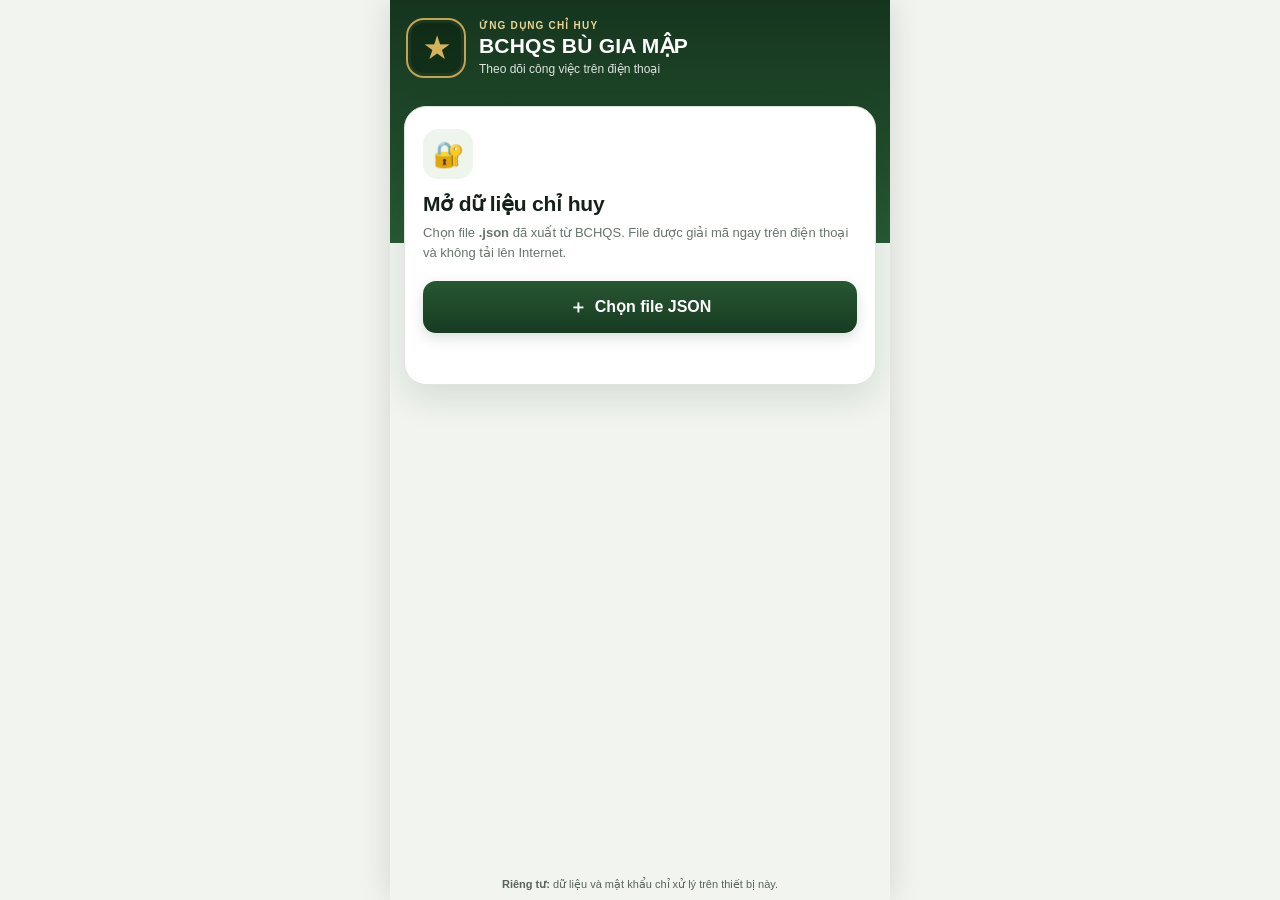
==== commit e1194962: "Add files via upload" ====
--- a/index.html
+++ b/index.html
@@ -8,10 +8,10 @@
   <meta name="apple-mobile-web-app-status-bar-style" content="black-translucent">
   <meta name="apple-mobile-web-app-title" content="BCHQS Chỉ huy">
   <title>BCHQS Chỉ huy</title>
-  <link rel="manifest" href="./manifest.webmanifest">
+  <link rel="manifest" href="./manifest.webmanifest?v=052">
   <link rel="apple-touch-icon" href="./icons/icon-180.png">
   <link rel="icon" href="./icons/icon-192.png">
-  <link rel="stylesheet" href="./style.css">
+  <link rel="stylesheet" href="./style.css?v=052">
 </head>
 <body>
   <div id="app" class="app-shell">
@@ -139,6 +139,6 @@
     </div>
   </div>
 
-  <script src="./app.js"></script>
+  <script src="./app.js?v=052"></script>
 </body>
 </html>
--- a/style.css
+++ b/style.css
@@ -5,15 +5,17 @@
   --shadow:0 7px 22px rgba(22,50,28,.07);
 }
 *{box-sizing:border-box;-webkit-tap-highlight-color:transparent}
-html,body{margin:0;width:100%;height:100%;overflow:hidden;background:#dfe6dc;font-family:-apple-system,BlinkMacSystemFont,"Segoe UI",Roboto,Arial,sans-serif;color:var(--text);touch-action:pan-y}
+html,body{margin:0;width:100%;height:100%;min-height:100%;overflow:hidden;background:var(--bg);font-family:-apple-system,BlinkMacSystemFont,"Segoe UI",Roboto,Arial,sans-serif;color:var(--text);touch-action:pan-y}
+html{position:fixed;inset:0}
+body{position:fixed;inset:0}
 body{-webkit-user-select:none;user-select:none;overscroll-behavior:none}
 input,textarea{-webkit-user-select:text;user-select:text}
 button,input{font:inherit}button{touch-action:manipulation}.hidden{display:none!important}
-.app-shell{width:100%;max-width:500px;height:100dvh;margin:0 auto;background:var(--bg);overflow:hidden;position:relative;box-shadow:0 0 32px rgba(0,0,0,.13)}
-.screen{display:none;height:100%;width:100%}.screen.active{display:flex}
+.app-shell{width:min(100%,500px);height:auto;min-height:0;margin:0;background:var(--bg);overflow:hidden;position:fixed;top:0;bottom:0;left:50%;transform:translateX(-50%);box-shadow:0 0 32px rgba(0,0,0,.13)}
+.screen{display:none;height:100%;min-height:0;width:100%}.screen.active{display:flex}
 
 /* MỞ DỮ LIỆU */
-.gate{flex-direction:column;padding:calc(16px + env(safe-area-inset-top)) 16px calc(18px + env(safe-area-inset-bottom));gap:14px;background:linear-gradient(180deg,#15351e 0,#285934 29%,#f1f4ef 29%)}
+.gate{flex-direction:column;padding:env(safe-area-inset-top) 14px calc(8px + env(safe-area-inset-bottom));gap:10px;background:linear-gradient(180deg,#15351e 0,#285934 27%,#f1f4ef 27%)}
 .brand-card{display:flex;align-items:center;gap:13px;color:#fff;min-height:96px;padding:3px 2px}.brand-mark{width:60px;height:60px;flex:0 0 60px;border-radius:18px;border:2px solid rgba(213,179,90,.9);display:grid;place-items:center;font-weight:900;background:rgba(7,29,13,.46);font-size:28px;color:var(--gold);box-shadow:inset 0 0 0 3px rgba(255,255,255,.05)}
 .brand-kicker{font-size:10px;letter-spacing:1.2px;font-weight:850;color:#e9d596}.brand-card h1{margin:3px 0 0;font-size:21px;letter-spacing:.2px}.brand-card p{margin:4px 0 0;opacity:.86;font-size:12px}
 .gate-card{background:#fff;border:1px solid var(--border);border-radius:22px;padding:22px 18px 19px;box-shadow:0 14px 34px rgba(20,48,27,.11)}.gate-icon{width:50px;height:50px;border-radius:15px;background:#eef5ed;display:grid;place-items:center;font-size:25px}.gate-card h2{margin:13px 0 7px;font-size:21px;letter-spacing:-.2px}.gate-card p{margin:0 0 18px;color:var(--muted);line-height:1.52;font-size:13px}
@@ -22,10 +24,10 @@
 
 /* APP */
 .main-screen{flex-direction:column;background:var(--bg)}
-.topbar{flex:0 0 auto;padding:calc(10px + env(safe-area-inset-top)) 12px 10px;background:linear-gradient(135deg,#14351d,#24522f);color:#fff;display:flex;justify-content:space-between;align-items:center;gap:10px;border-bottom:2px solid var(--gold);box-shadow:0 3px 13px rgba(13,43,20,.16)}
-.top-brand{display:flex;align-items:center;gap:9px;min-width:0}.top-emblem{width:40px;height:40px;flex:0 0 40px;border-radius:12px;display:grid;place-items:center;border:1px solid rgba(213,179,90,.75);background:rgba(0,0,0,.12);color:var(--gold);font-size:20px}.top-brand-text{min-width:0}.eyebrow{font-size:12px;font-weight:900;letter-spacing:.65px}.sync-time{font-size:10.5px;opacity:.86;margin-top:3px;white-space:nowrap;overflow:hidden;text-overflow:ellipsis;max-width:255px}.top-actions{display:flex;gap:7px}.top-btn{width:41px;height:41px;border-radius:11px;border:1px solid rgba(255,255,255,.18);background:rgba(255,255,255,.09);color:#fff;font-size:17px;font-weight:800}
+.topbar{flex:0 0 auto;padding:env(safe-area-inset-top) 10px 3px;background:linear-gradient(135deg,#14351d,#24522f);color:#fff;display:flex;justify-content:space-between;align-items:center;gap:8px;border-bottom:2px solid var(--gold);box-shadow:0 3px 13px rgba(13,43,20,.16)}
+.top-brand{display:flex;align-items:center;gap:7px;min-width:0}.top-emblem{width:30px;height:30px;flex:0 0 30px;border-radius:9px;display:grid;place-items:center;border:1px solid rgba(213,179,90,.75);background:rgba(0,0,0,.12);color:var(--gold);font-size:15px}.top-brand-text{min-width:0}.eyebrow{font-size:11px;font-weight:900;letter-spacing:.6px;line-height:1.05}.sync-time{font-size:9.5px;opacity:.86;margin-top:2px;white-space:nowrap;overflow:hidden;text-overflow:ellipsis;max-width:255px;line-height:1.1}.top-actions{display:flex;gap:5px}.top-btn{width:30px;height:30px;border-radius:9px;border:1px solid rgba(255,255,255,.18);background:rgba(255,255,255,.09);color:#fff;font-size:14px;font-weight:800}
 .stale-banner,.offline-banner{padding:7px 12px;text-align:center;font-size:11px;font-weight:800}.stale-banner{background:#fff1cd;color:#77540c;border-bottom:1px solid #f1dda6}.offline-banner{background:#e9eef7;color:#39516f;border-bottom:1px solid #d9e1ee}
-.content-scroll{flex:1;overflow-y:auto;overflow-x:hidden;padding:13px 12px calc(91px + env(safe-area-inset-bottom));-webkit-overflow-scrolling:touch;overscroll-behavior:contain}.tab-page{display:none}.tab-page.active{display:block}
+.content-scroll{flex:1;min-height:0;overflow-y:auto;overflow-x:hidden;padding:9px 12px 58px;-webkit-overflow-scrolling:touch;overscroll-behavior:contain}.tab-page{display:none}.tab-page.active{display:block}
 .page-heading{display:flex;align-items:flex-end;justify-content:space-between;gap:10px;margin:1px 1px 12px}.page-heading small{display:block;font-size:9px;letter-spacing:1.05px;color:#718078;font-weight:900}.page-heading h2{margin:2px 0 0;font-size:22px;line-height:1.15;letter-spacing:-.4px}.compact-heading{margin-bottom:10px}.page-badge{flex:0 0 auto;background:#e7efe5;color:var(--green2);border:1px solid #d2ded0;padding:6px 9px;border-radius:999px;font-size:10px;font-weight:850}
 
 /* KPI */
@@ -41,10 +43,10 @@
 .empty{padding:24px 12px;text-align:center;color:var(--muted);font-size:12px;background:#fff;border:1px dashed #d5ddd3;border-radius:13px}
 
 /* NAV */
-.bottom-nav{position:absolute;left:0;right:0;bottom:0;height:calc(70px + env(safe-area-inset-bottom));padding:5px 7px env(safe-area-inset-bottom);display:grid;grid-template-columns:repeat(4,1fr);background:rgba(255,255,255,.97);border-top:1px solid #d6ded4;backdrop-filter:blur(12px);box-shadow:0 -5px 18px rgba(22,50,28,.055)}.nav-btn{border:0;background:transparent;color:#707b73;display:flex;flex-direction:column;align-items:center;justify-content:center;gap:2px;border-radius:12px;font-weight:700}.nav-icon{font-size:20px;font-weight:900;line-height:1}.nav-btn small{font-size:10px;font-weight:850}.nav-btn.active{color:var(--green);background:#ecf3eb}.nav-btn.active .nav-icon{transform:translateY(-1px)}
+.bottom-nav{position:absolute;left:0;right:0;bottom:0;height:56px;padding:2px 6px 7px;display:grid;grid-template-columns:repeat(4,1fr);background:rgba(255,255,255,.97);border-top:1px solid #d6ded4;backdrop-filter:blur(12px);box-shadow:0 -4px 14px rgba(22,50,28,.045)}.nav-btn{border:0;background:transparent;color:#707b73;display:flex;flex-direction:column;align-items:center;justify-content:center;gap:0;border-radius:10px;font-weight:700}.nav-icon{font-size:17px;font-weight:900;line-height:1}.nav-btn small{font-size:8px;font-weight:850;line-height:1.05}.nav-btn.active{color:var(--green);background:#ecf3eb}.nav-btn.active .nav-icon{transform:translateY(-1px)}
 
 /* MODAL */
 .modal-back{position:fixed;inset:0;background:rgba(5,16,8,.5);display:flex;align-items:flex-end;justify-content:center;z-index:50;touch-action:none;backdrop-filter:blur(3px)}.modal-card{width:100%;max-width:500px;max-height:84dvh;background:#fff;border-radius:22px 22px 0 0;overflow:hidden;box-shadow:0 -12px 35px rgba(0,0,0,.22);padding-bottom:env(safe-area-inset-bottom)}.modal-grip{width:43px;height:4px;border-radius:99px;background:#d9dfd7;margin:8px auto 0}.modal-head{display:flex;align-items:center;justify-content:space-between;padding:10px 16px 12px;border-bottom:1px solid var(--border)}.modal-head strong{font-size:17px}.close-btn{width:35px;height:35px;border:0;border-radius:50%;background:#eef2ed;font-size:23px;color:#344037}.modal-body{padding:8px 16px 16px;overflow-y:auto;max-height:calc(84dvh - 65px);-webkit-overflow-scrolling:touch}.detail-row{padding:11px 0;border-bottom:1px solid #edf0ec}.detail-row:last-child{border-bottom:0}.detail-row small{display:block;color:var(--muted);font-size:10px;font-weight:850;margin-bottom:4px;text-transform:uppercase;letter-spacing:.3px}.detail-row div{font-size:14px;line-height:1.48;word-break:break-word}
 
 @media (max-width:360px){.page-heading h2{font-size:19px}.kpi strong{font-size:28px}.item-title{font-size:13px}.sync-time{max-width:205px}.top-emblem{display:none}}
-@media (orientation:landscape) and (max-height:520px){.bottom-nav{height:57px;padding-bottom:0}.content-scroll{padding-bottom:68px}.gate{overflow-y:auto}.brand-card{min-height:68px}}
+@media (orientation:landscape) and (max-height:520px){.bottom-nav{height:46px;padding-bottom:2px}.content-scroll{padding-bottom:52px}.gate{overflow-y:auto}.brand-card{min-height:62px}}
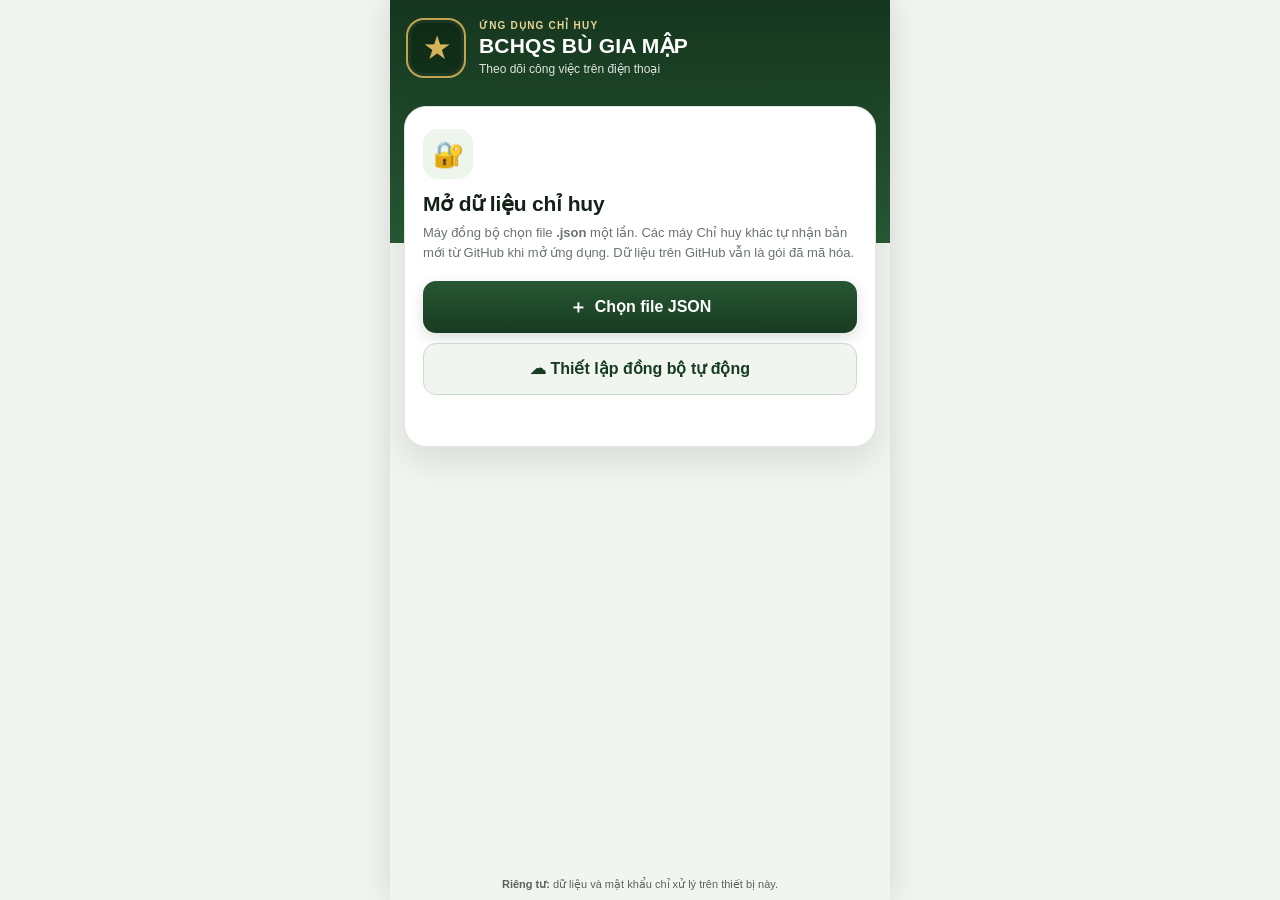
==== commit 55d0338e: "Add files via upload" ====
--- a/index.html
+++ b/index.html
@@ -8,10 +8,10 @@
   <meta name="apple-mobile-web-app-status-bar-style" content="black-translucent">
   <meta name="apple-mobile-web-app-title" content="BCHQS Chỉ huy">
   <title>BCHQS Chỉ huy</title>
-  <link rel="manifest" href="./manifest.webmanifest?v=052">
+  <link rel="manifest" href="./manifest.webmanifest?v=070">
   <link rel="apple-touch-icon" href="./icons/icon-180.png">
   <link rel="icon" href="./icons/icon-192.png">
-  <link rel="stylesheet" href="./style.css?v=052">
+  <link rel="stylesheet" href="./style.css?v=070">
 </head>
 <body>
   <div id="app" class="app-shell">
@@ -28,7 +28,7 @@
       <div class="gate-card">
         <div class="gate-icon">🔐</div>
         <h2 id="gateTitle">Mở dữ liệu chỉ huy</h2>
-        <p id="gateHint">Chọn file <b>.json</b> đã xuất từ BCHQS. File được giải mã ngay trên điện thoại và không tải lên Internet.</p>
+        <p id="gateHint">Máy đồng bộ chọn file <b>.json</b> một lần. Các máy Chỉ huy khác tự nhận bản mới từ GitHub khi mở ứng dụng. Dữ liệu trên GitHub vẫn là gói đã mã hóa.</p>
 
         <label class="file-btn">
           <input id="bgmFile" type="file" accept=".json,application/json" hidden>
@@ -47,6 +47,7 @@
         </div>
 
         <button id="reuseBtn" class="secondary-btn hidden" type="button">Mở lại file gần nhất</button>
+        <button id="gateSyncSettingsBtn" class="secondary-btn" type="button">☁ Thiết lập đồng bộ tự động</button>
         <div id="gateMsg" class="message"></div>
       </div>
 
@@ -60,9 +61,11 @@
           <div class="top-brand-text">
             <div class="eyebrow">BCHQS CHỈ HUY</div>
             <div id="syncTime" class="sync-time">Chưa có dữ liệu</div>
+            <div id="cloudState" class="cloud-state">Đồng bộ: chưa thiết lập</div>
           </div>
         </div>
         <div class="top-actions">
+          <button id="syncSettingsBtn" class="top-btn" type="button" title="Đồng bộ điện thoại" aria-label="Đồng bộ điện thoại">☁</button>
           <button id="importAgainBtn" class="top-btn" type="button" title="Nhập file mới" aria-label="Nhập file mới">↻</button>
           <button id="lockBtn" class="top-btn" type="button" title="Khóa ứng dụng" aria-label="Khóa ứng dụng">🔒</button>
         </div>
@@ -96,6 +99,7 @@
           <div class="search-wrap"><input id="taskSearch" class="search-input" placeholder="🔎  Tìm nội dung hoặc người thực hiện..."></div>
           <div id="taskFilters" class="filter-strip">
             <button class="filter-btn active" data-filter="all">Tất cả <b id="filterCountAll">0</b></button>
+            <button class="filter-btn" data-filter="active">Đang xử lý <b id="filterCountActive">0</b></button>
             <button class="filter-btn" data-filter="incoming">VB đến <b id="filterCountIncoming">0</b></button>
             <button class="filter-btn danger-filter" data-filter="overdue">Quá hạn <b id="filterCountOverdue">0</b></button>
             <button class="filter-btn warn-filter" data-filter="soon">Sắp hạn <b id="filterCountSoon">0</b></button>
@@ -128,6 +132,33 @@
     </section>
   </div>
 
+  <div id="syncModal" class="modal-back hidden" role="dialog" aria-modal="true">
+    <div class="modal-card sync-modal-card">
+      <div class="modal-grip"></div>
+      <div class="modal-head">
+        <strong>Đồng bộ Chỉ huy</strong>
+        <button id="syncCloseBtn" class="close-btn" type="button">×</button>
+      </div>
+      <div class="modal-body">
+        <div class="sync-note"><b>GitHub-only</b><br>Máy BCHQS vẫn hoàn toàn offline. <b>Máy đồng bộ</b> nhập file JSON mã hóa rồi ghi file <code>data/latest.json</code> vào chính kho GitHub của PWA. Các máy Chỉ huy khác tự tải bản mới khi mở app.</div>
+        <div class="sync-field"><label>Tài khoản GitHub</label><input id="syncGithubOwner" type="text" autocomplete="off" placeholder="Ví dụ: ten-github"></div>
+        <div class="sync-field"><label>Repository</label><input id="syncGithubRepo" type="text" autocomplete="off" placeholder="Ví dụ: bchqs-chi-huy"></div>
+        <div class="sync-field"><label>Nhánh</label><input id="syncGithubBranch" type="text" autocomplete="off" placeholder="main" value="main"></div>
+        <div class="sync-warning">Nếu app đang mở từ địa chỉ <b>github.io</b>, các ô GitHub phía trên sẽ được tự nhận diện. Repository cần để <b>Public</b> để các máy Chỉ huy đọc bản mã hóa mà không cần token.</div>
+        <label class="sync-check"><input id="syncIsUploader" type="checkbox"> Đây là <b>Máy đồng bộ</b> được phép đưa bản mới lên GitHub</label>
+        <div id="syncUploadKeyWrap" class="sync-field hidden"><label>GitHub Fine-grained Token</label><input id="syncUploadKey" type="password" autocomplete="off" placeholder="Chỉ lưu trên Máy đồng bộ"></div>
+        <label class="sync-check"><input id="syncRememberPassword" type="checkbox"> Ghi nhớ mật khẩu dữ liệu trên điện thoại này để tự mở bản mới</label>
+        <div class="sync-warning">Token GitHub chỉ lưu trong Máy đồng bộ và chỉ dùng để cập nhật <b>data/latest.json</b>. Mật khẩu giải mã không được tải lên GitHub.</div>
+        <div id="syncModalStatus" class="sync-modal-status"></div>
+        <div class="sync-actions">
+          <button id="syncSaveBtn" class="secondary-btn" type="button">Lưu thiết lập</button>
+          <button id="syncPullBtn" class="primary-btn" type="button">Kiểm tra bản mới</button>
+          <button id="syncPushBtn" class="primary-btn hidden" type="button">Đưa bản hiện tại lên GitHub</button>
+        </div>
+      </div>
+    </div>
+  </div>
+
   <div id="detailModal" class="modal-back hidden" role="dialog" aria-modal="true">
     <div class="modal-card">
       <div class="modal-grip"></div>
@@ -139,6 +170,6 @@
     </div>
   </div>
 
-  <script src="./app.js?v=052"></script>
+  <script src="./app.js?v=070"></script>
 </body>
 </html>
--- a/style.css
+++ b/style.css
@@ -50,3 +50,9 @@
 
 @media (max-width:360px){.page-heading h2{font-size:19px}.kpi strong{font-size:28px}.item-title{font-size:13px}.sync-time{max-width:205px}.top-emblem{display:none}}
 @media (orientation:landscape) and (max-height:520px){.bottom-nav{height:46px;padding-bottom:2px}.content-scroll{padding-bottom:52px}.gate{overflow-y:auto}.brand-card{min-height:62px}}
+
+/* ===== V0.6 AUTO SYNC ===== */
+.cloud-state{font-size:9px;opacity:.78;margin-top:2px;white-space:nowrap;overflow:hidden;text-overflow:ellipsis;max-width:235px;line-height:1.15}
+.kpi[data-kpi]{cursor:pointer;touch-action:manipulation;transition:transform .12s ease,box-shadow .12s ease,border-color .12s ease}.kpi[data-kpi]:active{transform:scale(.975)}.kpi[data-kpi]:after{content:"›";position:absolute;right:12px;bottom:9px;font-size:18px;font-weight:900;color:#87948a}.kpi[data-kpi].danger:after{color:#b65050}.kpi[data-kpi].warn:after{color:#a9822d}
+.sync-modal-card{max-height:88dvh}.sync-note{padding:11px 12px;border-radius:12px;background:#edf4ec;color:#3d4c40;font-size:11px;line-height:1.5;margin-bottom:12px;border:1px solid #d8e3d6}.sync-field{margin:10px 0}.sync-field label{display:block;font-size:10px;font-weight:900;color:#59645c;margin-bottom:5px;text-transform:uppercase;letter-spacing:.3px}.sync-field input{width:100%;height:46px;border:1px solid #cbd6ca;border-radius:11px;padding:0 12px;font-size:14px;background:#fff}.sync-field input:focus{outline:3px solid rgba(62,113,71,.14);border-color:var(--green3)}.sync-check{display:flex;align-items:flex-start;gap:9px;padding:9px 0;font-size:12px;line-height:1.4;color:#344138}.sync-check input{width:18px;height:18px;flex:0 0 18px;margin-top:0}.sync-warning{font-size:10px;line-height:1.45;color:#78611d;background:#fff6d9;border:1px solid #efdfaa;border-radius:10px;padding:9px 10px}.sync-modal-status{min-height:19px;margin-top:10px;font-size:11px;font-weight:800;line-height:1.4;color:#536057}.sync-modal-status.ok{color:var(--ok)}.sync-modal-status.err{color:var(--danger)}.sync-actions{display:grid;grid-template-columns:1fr 1fr;gap:8px;margin-top:10px}.sync-actions .secondary-btn,.sync-actions .primary-btn{margin:0;min-height:46px;font-size:12px}.sync-actions .primary-btn:last-child{grid-column:1/-1}
+@media(max-width:360px){.cloud-state{max-width:180px}.sync-actions{grid-template-columns:1fr}}
